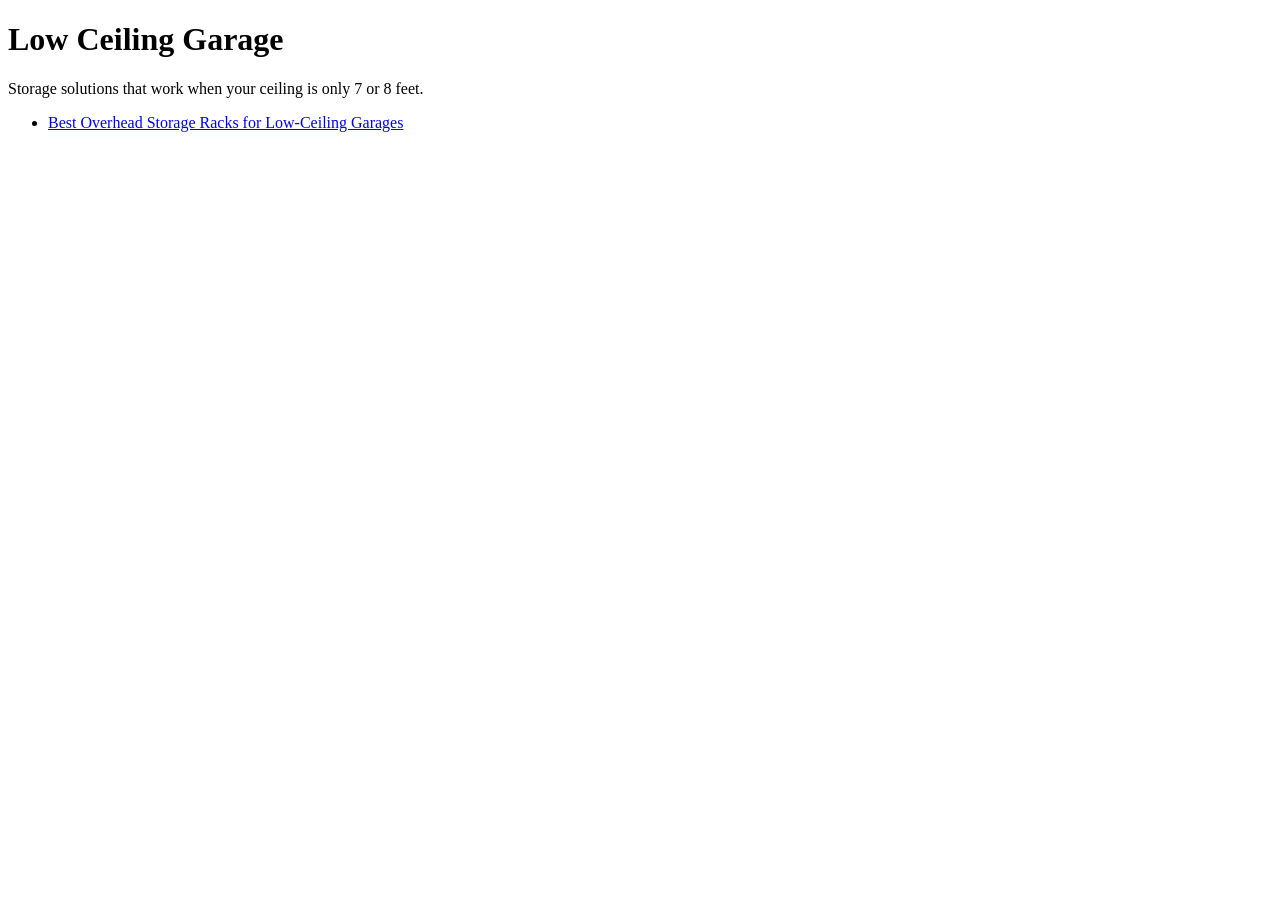
==== index.html @ 282f9c7c "Add homepage and overhead racks guide" ====
<!DOCTYPE html>
<html lang="en">
<head>
  <meta charset="UTF-8">
  <meta name="viewport" content="width=device-width, initial-scale=1.0">
  <title>Low Ceiling Garage | Storage Solutions for 7–8 ft Ceilings</title>
  <meta name="description" content="Practical guides for storing in low-ceiling and tight garages. Overhead racks, measuring clearance, and space-saving options that actually work.">
</head>
<body>
  <h1>Low Ceiling Garage</h1>
  <p>Storage solutions that work when your ceiling is only 7 or 8 feet.</p>
  <ul>
    <li><a href="/overhead-racks.html">Best Overhead Storage Racks for Low-Ceiling Garages</a></li>
  </ul>
</body>
</html>
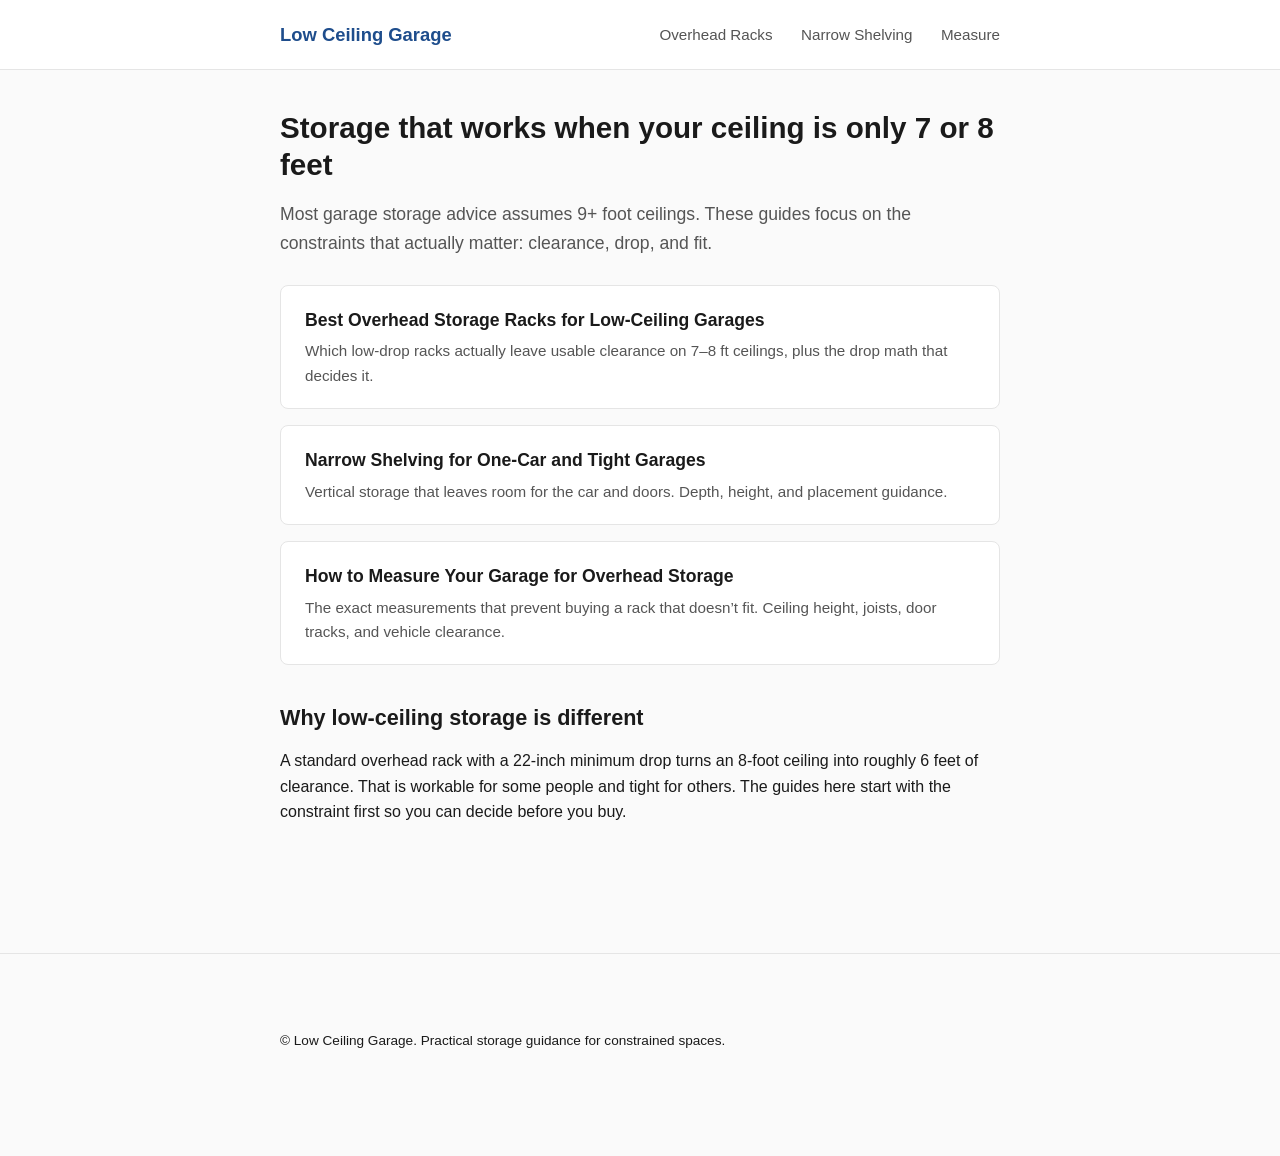
==== commit 06477afc: "Add professional styling and next pages (narrow shelving + measuring guide)" ====
--- a/index.html
+++ b/index.html
@@ -3,14 +3,49 @@
 <head>
   <meta charset="UTF-8">
   <meta name="viewport" content="width=device-width, initial-scale=1.0">
-  <title>Low Ceiling Garage | Storage Solutions for 7–8 ft Ceilings</title>
-  <meta name="description" content="Practical guides for storing in low-ceiling and tight garages. Overhead racks, measuring clearance, and space-saving options that actually work.">
+  <title>Low Ceiling Garage | Storage for 7–8 ft Ceilings</title>
+  <meta name="description" content="Clear, practical guides for storage in low-ceiling and tight garages. Overhead racks, measuring clearance, and narrow shelving that actually fit.">
+  <link rel="stylesheet" href="/styles.css">
 </head>
 <body>
-  <h1>Low Ceiling Garage</h1>
-  <p>Storage solutions that work when your ceiling is only 7 or 8 feet.</p>
-  <ul>
-    <li><a href="/overhead-racks.html">Best Overhead Storage Racks for Low-Ceiling Garages</a></li>
-  </ul>
+  <header>
+    <div class="container">
+      <a class="logo" href="/">Low Ceiling Garage</a>
+      <nav>
+        <a href="/overhead-racks.html">Overhead Racks</a>
+        <a href="/narrow-shelving.html">Narrow Shelving</a>
+        <a href="/measure-clearance.html">Measure</a>
+      </nav>
+    </div>
+  </header>
+
+  <main class="container">
+    <h1>Storage that works when your ceiling is only 7 or 8 feet</h1>
+    <p class="lead">Most garage storage advice assumes 9+ foot ceilings. These guides focus on the constraints that actually matter: clearance, drop, and fit.</p>
+
+    <div class="card-list">
+      <a class="card" href="/overhead-racks.html">
+        <h3>Best Overhead Storage Racks for Low-Ceiling Garages</h3>
+        <p>Which low-drop racks actually leave usable clearance on 7–8 ft ceilings, plus the drop math that decides it.</p>
+      </a>
+      <a class="card" href="/narrow-shelving.html">
+        <h3>Narrow Shelving for One-Car and Tight Garages</h3>
+        <p>Vertical storage that leaves room for the car and doors. Depth, height, and placement guidance.</p>
+      </a>
+      <a class="card" href="/measure-clearance.html">
+        <h3>How to Measure Your Garage for Overhead Storage</h3>
+        <p>The exact measurements that prevent buying a rack that doesn’t fit. Ceiling height, joists, door tracks, and vehicle clearance.</p>
+      </a>
+    </div>
+
+    <h2>Why low-ceiling storage is different</h2>
+    <p>A standard overhead rack with a 22-inch minimum drop turns an 8-foot ceiling into roughly 6 feet of clearance. That is workable for some people and tight for others. The guides here start with the constraint first so you can decide before you buy.</p>
+  </main>
+
+  <footer>
+    <div class="container">
+      <p>© Low Ceiling Garage. Practical storage guidance for constrained spaces.</p>
+    </div>
+  </footer>
 </body>
 </html>
--- a/styles.css
+++ b/styles.css
@@ -0,0 +1,153 @@
+/* Low Ceiling Garage — clean professional styles */
+:root {
+  --text: #1a1a1a;
+  --muted: #555;
+  --bg: #fafafa;
+  --card: #ffffff;
+  --border: #e5e5e5;
+  --accent: #1e4d8c;
+  --accent-hover: #163a6b;
+  --max: 760px;
+}
+
+* { box-sizing: border-box; }
+
+body {
+  font-family: -apple-system, BlinkMacSystemFont, "Segoe UI", Roboto, Helvetica, Arial, sans-serif;
+  line-height: 1.6;
+  color: var(--text);
+  background: var(--bg);
+  margin: 0;
+  padding: 0;
+}
+
+.container {
+  max-width: var(--max);
+  margin: 0 auto;
+  padding: 2.5rem 1.25rem 4rem;
+}
+
+header {
+  border-bottom: 1px solid var(--border);
+  background: var(--card);
+  padding: 1.25rem 0;
+}
+
+header .container {
+  padding: 0 1.25rem;
+  display: flex;
+  justify-content: space-between;
+  align-items: center;
+}
+
+.logo {
+  font-weight: 600;
+  font-size: 1.15rem;
+  color: var(--accent);
+  text-decoration: none;
+}
+
+nav a {
+  color: var(--muted);
+  text-decoration: none;
+  margin-left: 1.5rem;
+  font-size: 0.95rem;
+}
+
+nav a:hover { color: var(--accent); }
+
+h1 {
+  font-size: 1.85rem;
+  line-height: 1.25;
+  margin: 0 0 1rem;
+  font-weight: 650;
+}
+
+h2 {
+  font-size: 1.35rem;
+  margin: 2.25rem 0 0.75rem;
+  font-weight: 600;
+}
+
+p, li { color: var(--text); }
+
+p { margin: 0.75rem 0 1rem; }
+
+a { color: var(--accent); }
+a:hover { color: var(--accent-hover); }
+
+.lead {
+  font-size: 1.1rem;
+  color: var(--muted);
+  margin-bottom: 1.75rem;
+}
+
+.card-list {
+  display: grid;
+  gap: 1rem;
+  margin: 1.5rem 0;
+}
+
+.card {
+  background: var(--card);
+  border: 1px solid var(--border);
+  border-radius: 8px;
+  padding: 1.25rem 1.5rem;
+  text-decoration: none;
+  color: inherit;
+  transition: border-color 0.15s;
+}
+
+.card:hover { border-color: var(--accent); }
+
+.card h3 { margin: 0 0 0.35rem; font-size: 1.1rem; }
+.card p { margin: 0; color: var(--muted); font-size: 0.95rem; }
+
+table {
+  width: 100%;
+  border-collapse: collapse;
+  margin: 1.25rem 0 1.75rem;
+  font-size: 0.95rem;
+  background: var(--card);
+}
+
+th, td {
+  border: 1px solid var(--border);
+  padding: 0.65rem 0.75rem;
+  text-align: left;
+}
+
+th { background: #f5f7fa; font-weight: 600; }
+
+ul, ol { padding-left: 1.25rem; margin: 0.75rem 0 1.25rem; }
+li { margin: 0.35rem 0; }
+
+.note {
+  background: #f8f9fb;
+  border-left: 3px solid var(--accent);
+  padding: 0.75rem 1rem;
+  margin: 1.25rem 0;
+  font-size: 0.95rem;
+}
+
+footer {
+  border-top: 1px solid var(--border);
+  margin-top: 3rem;
+  padding: 1.5rem 0;
+  font-size: 0.85rem;
+  color: var(--muted);
+}
+
+.disclosure {
+  font-size: 0.85rem;
+  color: var(--muted);
+  margin-top: 2rem;
+  padding-top: 1rem;
+  border-top: 1px solid var(--border);
+}
+
+@media (max-width: 600px) {
+  h1 { font-size: 1.55rem; }
+  nav a { margin-left: 1rem; font-size: 0.9rem; }
+  .container { padding: 1.75rem 1rem 3rem; }
+}
